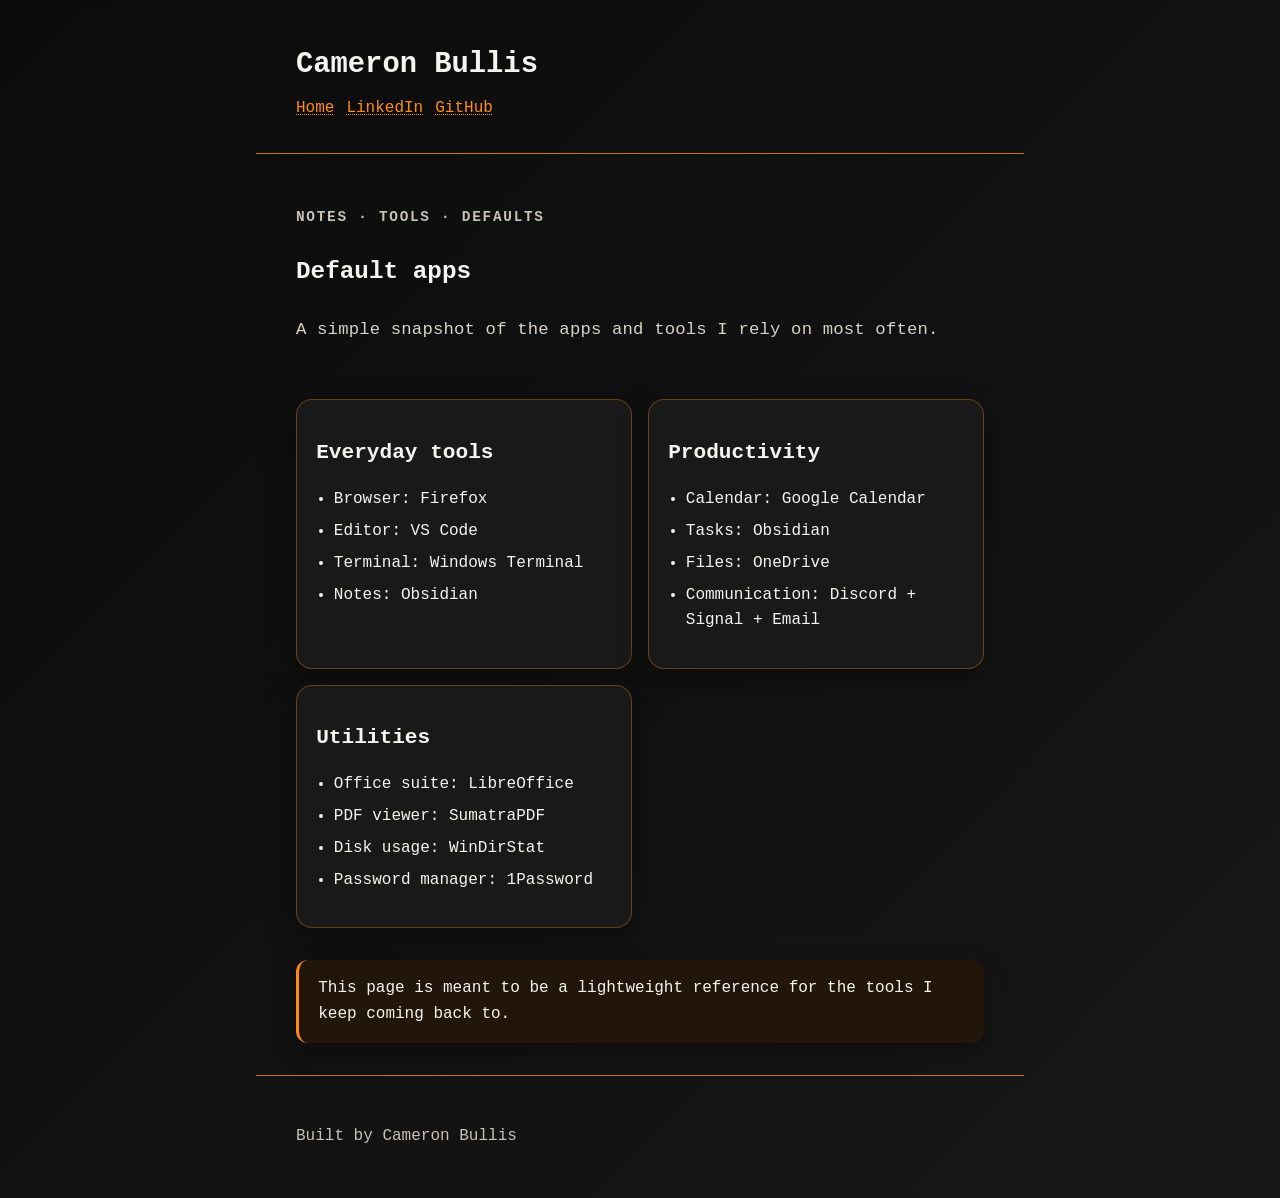
==== default-apps.html @ 653bb3a0 "Added deafult apps page, added TBD to unused placeholder links, updated URL metadata" ====
<!DOCTYPE html>
<html lang="en">
<head>
  <meta charset="utf-8">
  <meta http-equiv="X-UA-Compatible" content="IE=edge">
  <meta name="viewport" content="width=device-width, initial-scale=1, shrink-to-fit=no">
  <meta name="color-scheme" content="dark light">
  <title>Default apps — Cameron Bullis</title>
  <link rel="icon" href="data:image/svg+xml,%3Csvg xmlns='http://www.w3.org/2000/svg' viewBox='0 0 64 64'%3E%3Crect width='64' height='64' rx='14' fill='%23111111'/%3E%3Cpath d='M22 16h16c8 0 14 6 14 14s-6 14-14 14H22v-8h16c3 0 6-2 6-6s-3-6-6-6H22z' fill='%23ff7a00'/%3E%3C/svg%3E">
  <link href="assets/site_styles.css" rel="stylesheet">
  <link href="/assets/site_styles.css" rel="stylesheet">
</head>
<body>
  <a class="skip-to-content" href="#main">Skip to content</a>
  <header class="blog-header">
    <div>
      <div class="blog-name">Cameron Bullis</div>
      <nav>
        <ul>
          <li><a href="index.html">Home</a></li>
          <li><a href="https://www.linkedin.com/in/cameronbullis/">LinkedIn</a></li>
          <li><a href="https://github.com/torchsauce">GitHub</a></li>
        </ul>
      </nav>
    </div>
  </header>

  <main id="main" aria-label="Content">
    <article class="home-page">
      <section class="hero">
        <p class="eyebrow">Notes · tools · defaults</p>
        <h1>Default apps</h1>
        <p class="lead">A simple snapshot of the apps and tools I rely on most often.</p>
      </section>

      <section class="intro-grid">
        <div class="card">
          <h2>Everyday tools</h2>
          <ul class="link-list">
            <li>Browser: Firefox</li>
            <li>Editor: VS Code</li>
            <li>Terminal: Windows Terminal</li>
            <li>Notes: Obsidian</li>
          </ul>
        </div>
        <div class="card">
          <h2>Productivity</h2>
          <ul class="link-list">
            <li>Calendar: Google Calendar</li>
            <li>Tasks: Obsidian</li>
            <li>Files: OneDrive</li>
            <li>Communication: Discord + Signal + Email</li>
          </ul>
        </div>
        <div class="card">
          <h2>Utilities</h2>
          <ul class="link-list">
            <li>Office suite: LibreOffice</li>
            <li>PDF viewer: SumatraPDF</li>
            <li>Disk usage: WinDirStat</li>
            <li>Password manager: 1Password</li>
          </ul>
        </div>
      </section>

      <section class="notice">
        <p>This page is meant to be a lightweight reference for the tools I keep coming back to.</p>
      </section>
    </article>
  </main>

  <footer class="blog-footer">
    <p>Built by Cameron Bullis</p>
  </footer>
</body>
</html>
---- assets/site_styles.css ----
:root {
    color-scheme: dark;
    --base-font-size: 1em;
    --font-family: "Cascadia Code", "Cascadia", "Segoe UI", Consolas, monospace;
    --link-color: #ff8c1a;
    --link-hover-color: #ffb347;
    --link-active-color: #ff6f00;
    --link-visited-color: #ff9d3a;
    --main-bg-color: #111111;
    --main-fg-color: #f5f5f0;
    --main-metadata-color: #c7c2b8;
    --main-hr-color: #ff8c1a;
    --notice-bg: #22160a;
    --card-bg: #191919;
    --shadow-color: rgba(0, 0, 0, 0.35);
}

* {
    box-sizing: border-box;
}

html,
body {
    margin: 0;
    padding: 0;
    min-height: 100%;
}

body {
    font-family: var(--font-family);
    font-size: var(--base-font-size);
    line-height: 1.6;
    background: linear-gradient(135deg, #0b0b0b 0%, #171717 100%);
    color: var(--main-fg-color);
}

header.blog-header,
main,
footer.blog-footer {
    max-width: 48em;
    margin: 0 auto;
    padding: min(4vh, 2rem) min(5vw, 2.5rem);
    color: var(--main-fg-color);
}

header.blog-header {
    padding-top: calc(2.5vh + 1.2em);
    border-bottom: 1px solid rgba(255, 140, 26, 0.8);
}

footer.blog-footer {
    border-top: 1px solid rgba(255, 140, 26, 0.8);
    color: var(--main-metadata-color);
}

.blog-header nav ul {
    display: flex;
    flex-wrap: wrap;
    gap: 0.75rem;
    list-style: none;
    padding: 0;
    margin: 0.5rem 0 0;
}

.blog-name {
    font-size: 1.8rem;
    font-weight: 800;
}

h1 {
    font-size: 1.52em;
}

h2 {
    font-size: 1.32em;
}

a {
    color: var(--link-color);
    text-decoration: underline dotted;
    text-decoration-skip-ink: auto;
    text-decoration-thickness: 0.01em;
    text-underline-offset: 0.15em;
    transition: color 0.2s ease, text-decoration-color 0.2s ease;
}

a:hover {
    color: var(--link-hover-color);
    text-decoration: underline solid;
}

a:active {
    color: var(--link-active-color);
}

a:visited {
    color: var(--link-visited-color);
}

.skip-to-content {
    position: absolute;
    top: 0;
    left: 0;
    background: var(--main-bg-color);
    padding: 1em;
    transform: translateY(-100%);
    transition: transform 0.15s;
}

.skip-to-content:focus {
    transform: translateY(0);
}

.home-page {
    display: grid;
    gap: 1.5rem;
}

.hero {
    padding: 1.2rem 0 0.4rem;
}

.eyebrow {
    margin: 0 0 0.6rem;
    color: var(--main-metadata-color);
    font-size: 0.9rem;
    letter-spacing: 0.12em;
    text-transform: uppercase;
    font-weight: 700;
}

.lead {
    font-size: 1.08rem;
    max-width: 48rem;
    color: #d8d3c8;
    font-weight: 400;
    letter-spacing: 0.01em;
}

.hero-actions {
    display: flex;
    flex-wrap: wrap;
    gap: 0.75rem;
    margin-top: 1.25rem;
}

.button {
    display: inline-block;
    padding: 0.75rem 1rem;
    border-radius: 999px;
    text-decoration: none;
    border: 1px solid var(--main-hr-color);
    font-weight: 600;
    box-shadow: 0 8px 24px var(--shadow-color);
    background: linear-gradient(135deg, #ff8c1a 0%, #ff6f00 100%);
    color: #111111;
}

.button.primary {
    background: var(--link-color);
    color: white;
    border-color: var(--link-color);
}

.button.secondary {
    background: transparent;
    color: var(--main-fg-color);
    border-color: #ff8c1a;
}

.intro-grid {
    display: grid;
    gap: 1rem;
    grid-template-columns: repeat(auto-fit, minmax(240px, 1fr));
}

.card {
    padding: 1.1rem 1.2rem;
    border: 1px solid rgba(255, 140, 26, 0.35);
    border-radius: 1rem;
    background: var(--card-bg);
    box-shadow: 0 10px 30px var(--shadow-color);
}

.link-list {
    padding-left: 1.1rem;
}

.link-list li + li {
    margin-top: 0.4rem;
}

.section-footer {
    margin-top: 0.75rem;
    color: var(--main-metadata-color);
}

.notice {
    padding: 1rem 1.2rem;
    border-left: 3px solid var(--main-hr-color);
    background: var(--notice-bg);
    border-radius: 0.75rem;
    box-shadow: 0 8px 24px var(--shadow-color);
}

.notice p {
    margin: 0;
}

main section {
    padding: 0.5em 0;
}
---- assets/site_styles.css ----
:root {
    color-scheme: dark;
    --base-font-size: 1em;
    --font-family: "Cascadia Code", "Cascadia", "Segoe UI", Consolas, monospace;
    --link-color: #ff8c1a;
    --link-hover-color: #ffb347;
    --link-active-color: #ff6f00;
    --link-visited-color: #ff9d3a;
    --main-bg-color: #111111;
    --main-fg-color: #f5f5f0;
    --main-metadata-color: #c7c2b8;
    --main-hr-color: #ff8c1a;
    --notice-bg: #22160a;
    --card-bg: #191919;
    --shadow-color: rgba(0, 0, 0, 0.35);
}

* {
    box-sizing: border-box;
}

html,
body {
    margin: 0;
    padding: 0;
    min-height: 100%;
}

body {
    font-family: var(--font-family);
    font-size: var(--base-font-size);
    line-height: 1.6;
    background: linear-gradient(135deg, #0b0b0b 0%, #171717 100%);
    color: var(--main-fg-color);
}

header.blog-header,
main,
footer.blog-footer {
    max-width: 48em;
    margin: 0 auto;
    padding: min(4vh, 2rem) min(5vw, 2.5rem);
    color: var(--main-fg-color);
}

header.blog-header {
    padding-top: calc(2.5vh + 1.2em);
    border-bottom: 1px solid rgba(255, 140, 26, 0.8);
}

footer.blog-footer {
    border-top: 1px solid rgba(255, 140, 26, 0.8);
    color: var(--main-metadata-color);
}

.blog-header nav ul {
    display: flex;
    flex-wrap: wrap;
    gap: 0.75rem;
    list-style: none;
    padding: 0;
    margin: 0.5rem 0 0;
}

.blog-name {
    font-size: 1.8rem;
    font-weight: 800;
}

h1 {
    font-size: 1.52em;
}

h2 {
    font-size: 1.32em;
}

a {
    color: var(--link-color);
    text-decoration: underline dotted;
    text-decoration-skip-ink: auto;
    text-decoration-thickness: 0.01em;
    text-underline-offset: 0.15em;
    transition: color 0.2s ease, text-decoration-color 0.2s ease;
}

a:hover {
    color: var(--link-hover-color);
    text-decoration: underline solid;
}

a:active {
    color: var(--link-active-color);
}

a:visited {
    color: var(--link-visited-color);
}

.skip-to-content {
    position: absolute;
    top: 0;
    left: 0;
    background: var(--main-bg-color);
    padding: 1em;
    transform: translateY(-100%);
    transition: transform 0.15s;
}

.skip-to-content:focus {
    transform: translateY(0);
}

.home-page {
    display: grid;
    gap: 1.5rem;
}

.hero {
    padding: 1.2rem 0 0.4rem;
}

.eyebrow {
    margin: 0 0 0.6rem;
    color: var(--main-metadata-color);
    font-size: 0.9rem;
    letter-spacing: 0.12em;
    text-transform: uppercase;
    font-weight: 700;
}

.lead {
    font-size: 1.08rem;
    max-width: 48rem;
    color: #d8d3c8;
    font-weight: 400;
    letter-spacing: 0.01em;
}

.hero-actions {
    display: flex;
    flex-wrap: wrap;
    gap: 0.75rem;
    margin-top: 1.25rem;
}

.button {
    display: inline-block;
    padding: 0.75rem 1rem;
    border-radius: 999px;
    text-decoration: none;
    border: 1px solid var(--main-hr-color);
    font-weight: 600;
    box-shadow: 0 8px 24px var(--shadow-color);
    background: linear-gradient(135deg, #ff8c1a 0%, #ff6f00 100%);
    color: #111111;
}

.button.primary {
    background: var(--link-color);
    color: white;
    border-color: var(--link-color);
}

.button.secondary {
    background: transparent;
    color: var(--main-fg-color);
    border-color: #ff8c1a;
}

.intro-grid {
    display: grid;
    gap: 1rem;
    grid-template-columns: repeat(auto-fit, minmax(240px, 1fr));
}

.card {
    padding: 1.1rem 1.2rem;
    border: 1px solid rgba(255, 140, 26, 0.35);
    border-radius: 1rem;
    background: var(--card-bg);
    box-shadow: 0 10px 30px var(--shadow-color);
}

.link-list {
    padding-left: 1.1rem;
}

.link-list li + li {
    margin-top: 0.4rem;
}

.section-footer {
    margin-top: 0.75rem;
    color: var(--main-metadata-color);
}

.notice {
    padding: 1rem 1.2rem;
    border-left: 3px solid var(--main-hr-color);
    background: var(--notice-bg);
    border-radius: 0.75rem;
    box-shadow: 0 8px 24px var(--shadow-color);
}

.notice p {
    margin: 0;
}

main section {
    padding: 0.5em 0;
}
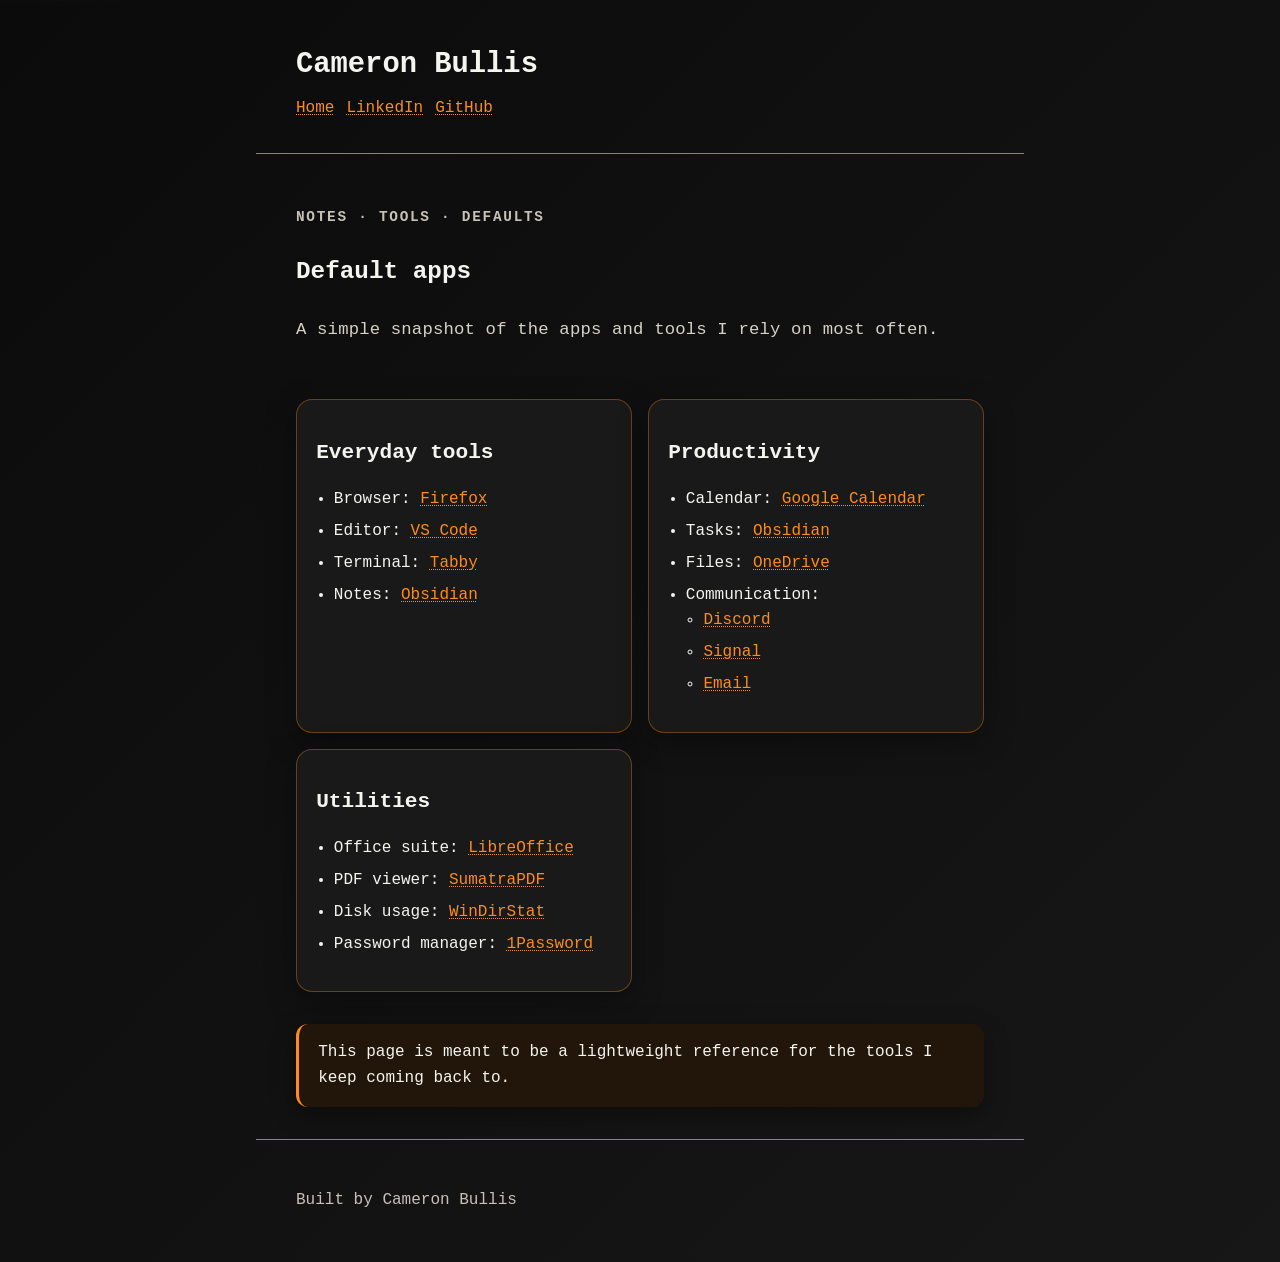
==== commit 0f206f0f: "Updated formatting for default apps page" ====
--- a/default-apps.html
+++ b/default-apps.html
@@ -19,7 +19,7 @@
         <ul>
           <li><a href="index.html">Home</a></li>
           <li><a href="https://www.linkedin.com/in/cameronbullis/">LinkedIn</a></li>
-          <li><a href="https://github.com/torchsauce">GitHub</a></li>
+          <li><a href="https://github.com/CameronBullis">GitHub</a></li>
         </ul>
       </nav>
     </div>
@@ -37,28 +37,35 @@
         <div class="card">
           <h2>Everyday tools</h2>
           <ul class="link-list">
-            <li>Browser: Firefox</li>
-            <li>Editor: VS Code</li>
-            <li>Terminal: Windows Terminal</li>
-            <li>Notes: Obsidian</li>
+            <li>Browser: <a href="https://www.mozilla.org/firefox/">Firefox</a></li>
+            <li>Editor: <a href="https://code.visualstudio.com/">VS Code</a></li>
+            <li>Terminal: <a href="https://tabby.sh/">Tabby</a></li>
+            <li>Notes: <a href="https://obsidian.md/">Obsidian</a></li>
           </ul>
         </div>
         <div class="card">
           <h2>Productivity</h2>
           <ul class="link-list">
-            <li>Calendar: Google Calendar</li>
-            <li>Tasks: Obsidian</li>
-            <li>Files: OneDrive</li>
-            <li>Communication: Discord + Signal + Email</li>
+            <li>Calendar: <a href="https://calendar.google.com/">Google Calendar</a></li>
+            <li>Tasks: <a href="https://obsidian.md/">Obsidian</a></li>
+            <li>Files: <a href="https://onedrive.live.com/">OneDrive</a></li>
+            <li>
+              Communication:
+              <ul class="link-list">
+                <li><a href="https://discord.com/">Discord</a></li>
+                <li><a href="https://signal.org/">Signal</a></li>
+                <li><a href="https://mail.google.com/">Email</a></li>
+              </ul>
+            </li>
           </ul>
         </div>
         <div class="card">
           <h2>Utilities</h2>
           <ul class="link-list">
-            <li>Office suite: LibreOffice</li>
-            <li>PDF viewer: SumatraPDF</li>
-            <li>Disk usage: WinDirStat</li>
-            <li>Password manager: 1Password</li>
+            <li>Office suite: <a href="https://www.libreoffice.org/">LibreOffice</a></li>
+            <li>PDF viewer: <a href="https://www.sumatrapdfreader.org/">SumatraPDF</a></li>
+            <li>Disk usage: <a href="https://windirstat.github.io/">WinDirStat</a></li>
+            <li>Password manager: <a href="https://1password.com/">1Password</a></li>
           </ul>
         </div>
       </section>
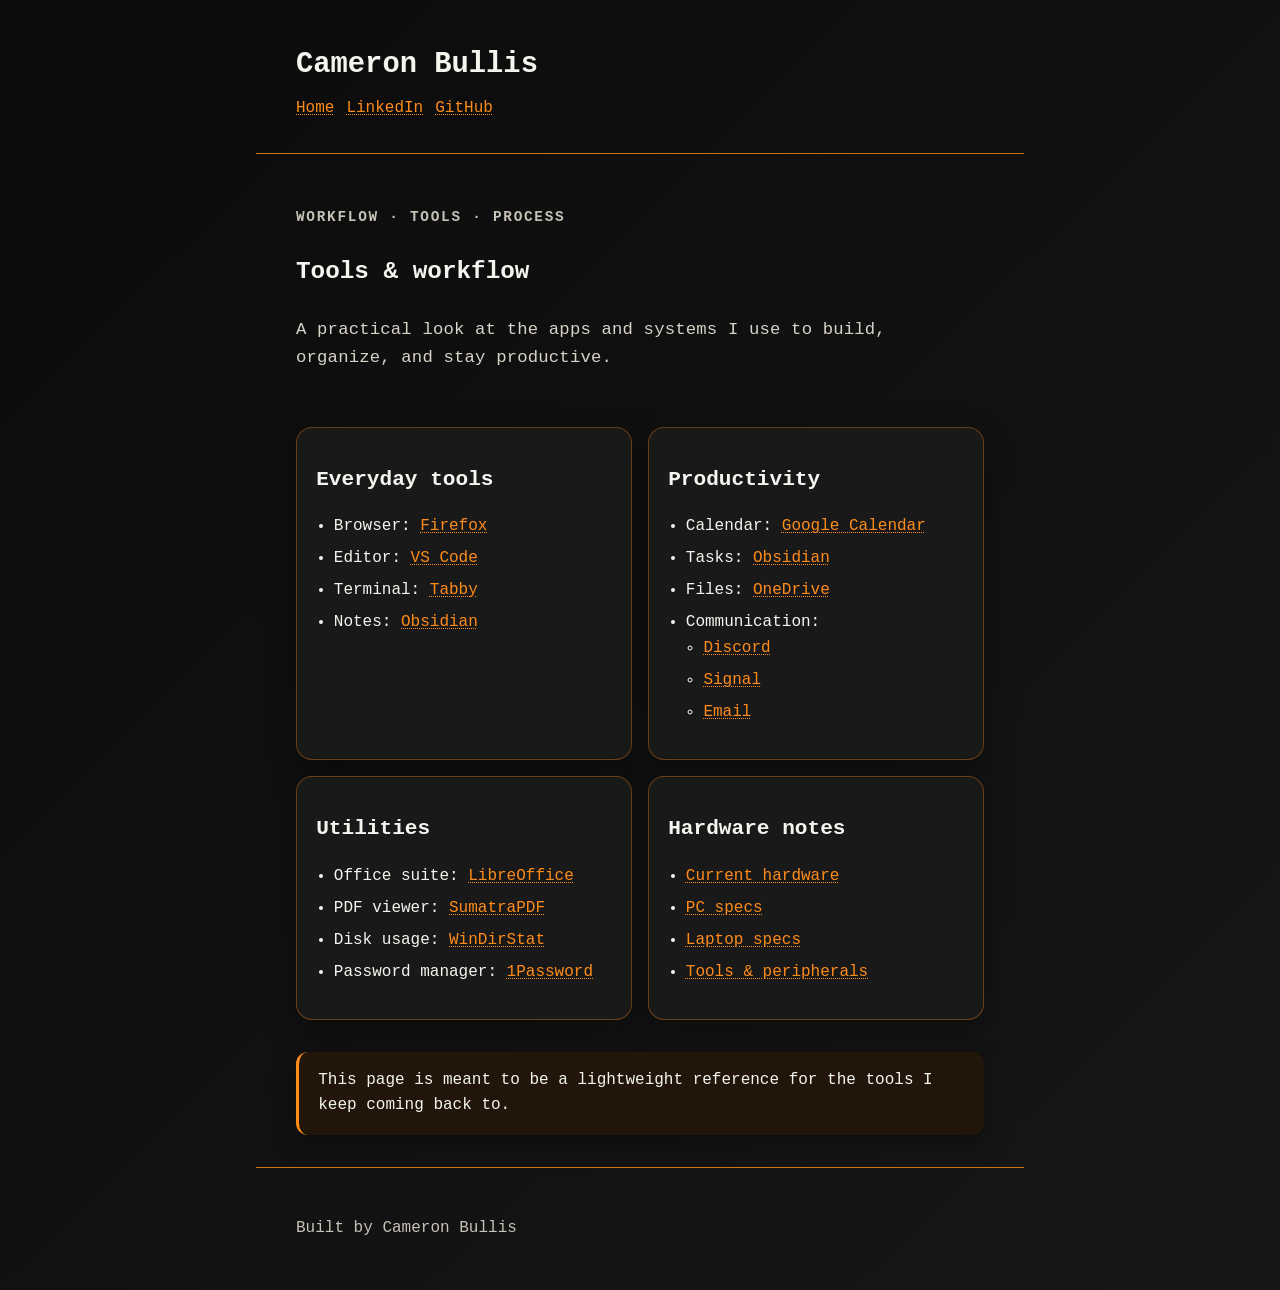
==== commit 94a98321: "Added hardware page, and refactored code" ====
--- a/default-apps.html
+++ b/default-apps.html
@@ -1,15 +1,18 @@
 <!DOCTYPE html>
 <html lang="en">
+
 <head>
   <meta charset="utf-8">
   <meta http-equiv="X-UA-Compatible" content="IE=edge">
   <meta name="viewport" content="width=device-width, initial-scale=1, shrink-to-fit=no">
   <meta name="color-scheme" content="dark light">
   <title>Default apps — Cameron Bullis</title>
-  <link rel="icon" href="data:image/svg+xml,%3Csvg xmlns='http://www.w3.org/2000/svg' viewBox='0 0 64 64'%3E%3Crect width='64' height='64' rx='14' fill='%23111111'/%3E%3Cpath d='M22 16h16c8 0 14 6 14 14s-6 14-14 14H22v-8h16c3 0 6-2 6-6s-3-6-6-6H22z' fill='%23ff7a00'/%3E%3C/svg%3E">
+  <link rel="icon"
+    href="data:image/svg+xml,%3Csvg xmlns='http://www.w3.org/2000/svg' viewBox='0 0 64 64'%3E%3Crect width='64' height='64' rx='14' fill='%23111111'/%3E%3Cpath d='M22 16h16c8 0 14 6 14 14s-6 14-14 14H22v-8h16c3 0 6-2 6-6s-3-6-6-6H22z' fill='%23ff7a00'/%3E%3C/svg%3E">
   <link href="assets/site_styles.css" rel="stylesheet">
   <link href="/assets/site_styles.css" rel="stylesheet">
 </head>
+
 <body>
   <a class="skip-to-content" href="#main">Skip to content</a>
   <header class="blog-header">
@@ -28,9 +31,9 @@
   <main id="main" aria-label="Content">
     <article class="home-page">
       <section class="hero">
-        <p class="eyebrow">Notes · tools · defaults</p>
-        <h1>Default apps</h1>
-        <p class="lead">A simple snapshot of the apps and tools I rely on most often.</p>
+        <p class="eyebrow">Workflow · tools · process</p>
+        <h1>Tools &amp; workflow</h1>
+        <p class="lead">A practical look at the apps and systems I use to build, organize, and stay productive.</p>
       </section>
 
       <section class="intro-grid">
@@ -68,6 +71,15 @@
             <li>Password manager: <a href="https://1password.com/">1Password</a></li>
           </ul>
         </div>
+        <div class="card">
+          <h2>Hardware notes</h2>
+          <ul class="link-list">
+            <li><a href="hardware.html">Current hardware</a></li>
+            <li><a href="hardware.html">PC specs</a></li>
+            <li><a href="hardware.html">Laptop specs</a></li>
+            <li><a href="hardware.html">Tools &amp; peripherals</a></li>
+          </ul>
+        </div>
       </section>
 
       <section class="notice">
@@ -80,4 +92,5 @@
     <p>Built by Cameron Bullis</p>
   </footer>
 </body>
-</html>
+
+</html>
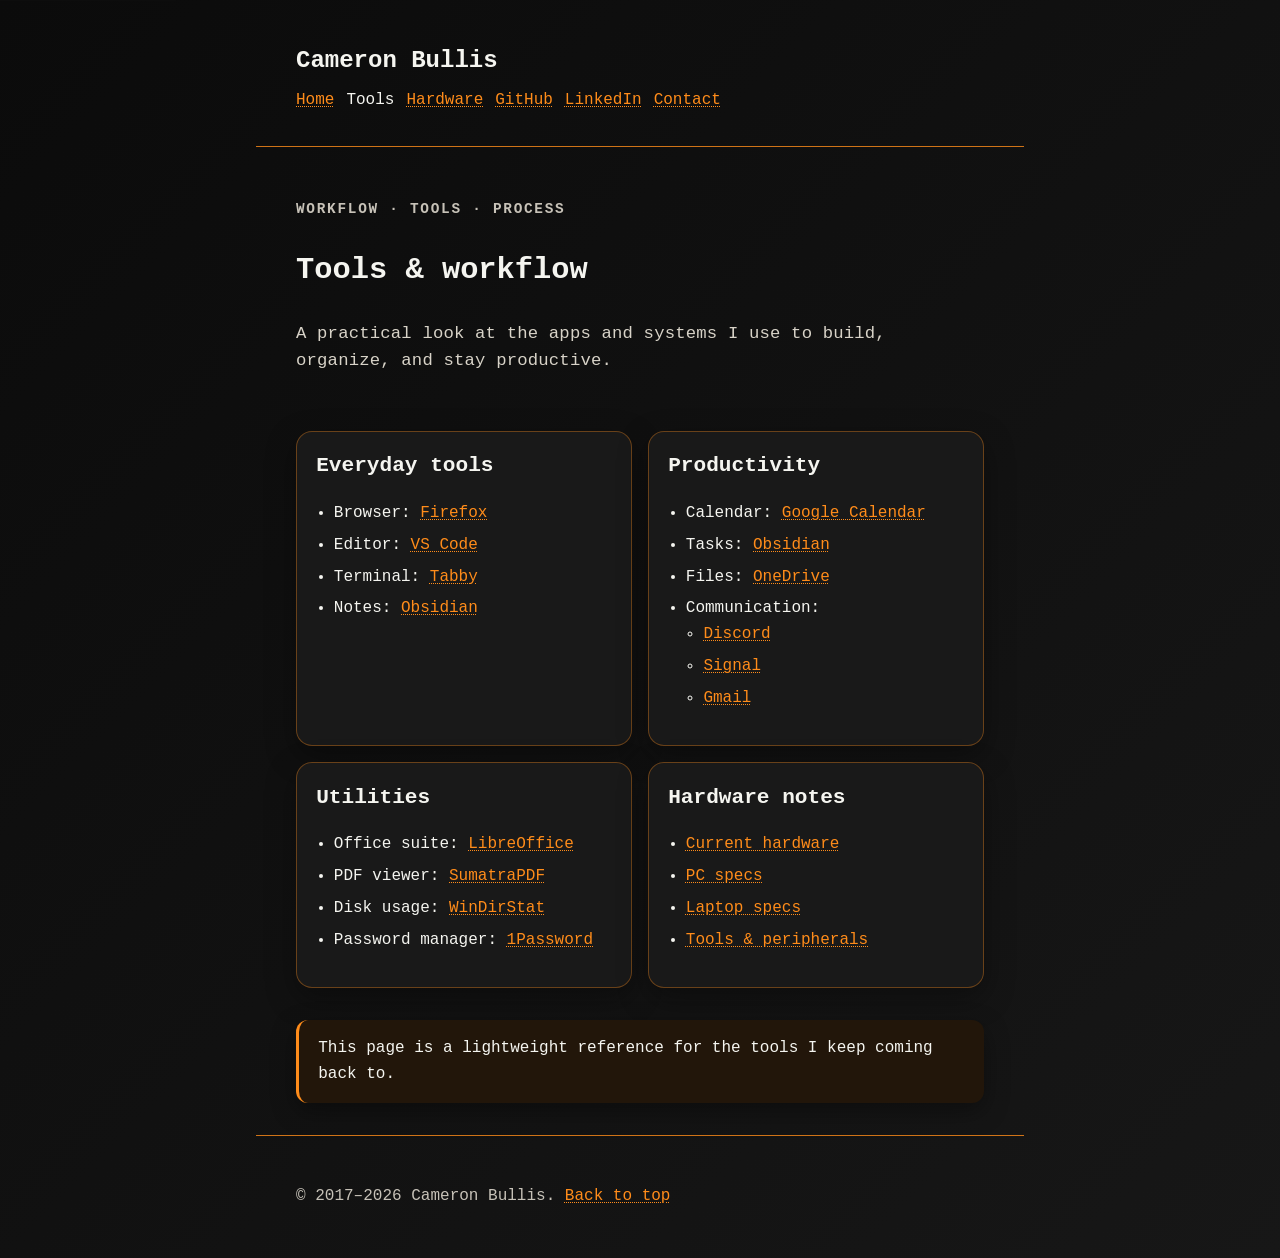
==== commit 0a724b03: "Normalize line endings to LF" ====
--- a/default-apps.html
+++ b/default-apps.html
@@ -3,33 +3,42 @@
 
 <head>
   <meta charset="utf-8">
-  <meta http-equiv="X-UA-Compatible" content="IE=edge">
-  <meta name="viewport" content="width=device-width, initial-scale=1, shrink-to-fit=no">
-  <meta name="color-scheme" content="dark light">
-  <title>Default apps — Cameron Bullis</title>
+  <meta name="viewport" content="width=device-width, initial-scale=1">
+  <meta name="color-scheme" content="dark">
+  <meta name="robots" content="noindex">
+
+  <title>Tools &amp; workflow — Cameron Bullis</title>
+  <meta name="description" content="The apps, editors, and utilities Cameron Bullis uses day to day.">
+
   <link rel="icon"
     href="data:image/svg+xml,%3Csvg xmlns='http://www.w3.org/2000/svg' viewBox='0 0 64 64'%3E%3Crect width='64' height='64' rx='14' fill='%23111111'/%3E%3Cpath d='M22 16h16c8 0 14 6 14 14s-6 14-14 14H22v-8h16c3 0 6-2 6-6s-3-6-6-6H22z' fill='%23ff7a00'/%3E%3C/svg%3E">
+
+  <link href="assets/fonts.css" rel="stylesheet">
   <link href="assets/site_styles.css" rel="stylesheet">
-  <link href="/assets/site_styles.css" rel="stylesheet">
 </head>
 
 <body>
   <a class="skip-to-content" href="#main">Skip to content</a>
+
   <header class="blog-header">
     <div>
       <div class="blog-name">Cameron Bullis</div>
-      <nav>
+      <nav aria-label="Primary">
         <ul>
           <li><a href="index.html">Home</a></li>
+          <li><a href="default-apps.html" aria-current="page">Tools</a></li>
+          <li><a href="hardware.html">Hardware</a></li>
+          <li><a href="https://github.com/CameronBullis">GitHub</a></li>
           <li><a href="https://www.linkedin.com/in/cameronbullis/">LinkedIn</a></li>
-          <li><a href="https://github.com/CameronBullis">GitHub</a></li>
+          <li><a href="mailto:cameronbullis@me.com">Contact</a></li>
         </ul>
       </nav>
     </div>
   </header>
 
-  <main id="main" aria-label="Content">
+  <main id="main">
     <article class="home-page">
+
       <section class="hero">
         <p class="eyebrow">Workflow · tools · process</p>
         <h1>Tools &amp; workflow</h1>
@@ -46,6 +55,7 @@
             <li>Notes: <a href="https://obsidian.md/">Obsidian</a></li>
           </ul>
         </div>
+
         <div class="card">
           <h2>Productivity</h2>
           <ul class="link-list">
@@ -57,11 +67,12 @@
               <ul class="link-list">
                 <li><a href="https://discord.com/">Discord</a></li>
                 <li><a href="https://signal.org/">Signal</a></li>
-                <li><a href="https://mail.google.com/">Email</a></li>
+                <li><a href="https://mail.google.com/">Gmail</a></li>
               </ul>
             </li>
           </ul>
         </div>
+
         <div class="card">
           <h2>Utilities</h2>
           <ul class="link-list">
@@ -71,6 +82,7 @@
             <li>Password manager: <a href="https://1password.com/">1Password</a></li>
           </ul>
         </div>
+
         <div class="card">
           <h2>Hardware notes</h2>
           <ul class="link-list">
@@ -83,14 +95,15 @@
       </section>
 
       <section class="notice">
-        <p>This page is meant to be a lightweight reference for the tools I keep coming back to.</p>
+        <p>This page is a lightweight reference for the tools I keep coming back to.</p>
       </section>
+
     </article>
   </main>
 
   <footer class="blog-footer">
-    <p>Built by Cameron Bullis</p>
+    <p>© 2017–2026 Cameron Bullis. <a href="#main">Back to top</a></p>
   </footer>
 </body>
 
-</html>+</html>
--- a/assets/site_styles.css
+++ b/assets/site_styles.css
@@ -1,212 +1,318 @@
+/* ==========================================================================
+   Design tokens
+   ========================================================================== */
+
 :root {
-    color-scheme: dark;
-    --base-font-size: 1em;
-    --font-family: "Cascadia Code", "Cascadia", "Segoe UI", Consolas, monospace;
-    --link-color: #ff8c1a;
-    --link-hover-color: #ffb347;
-    --link-active-color: #ff6f00;
-    --link-visited-color: #ff9d3a;
-    --main-bg-color: #111111;
-    --main-fg-color: #f5f5f0;
-    --main-metadata-color: #c7c2b8;
-    --main-hr-color: #ff8c1a;
-    --notice-bg: #22160a;
-    --card-bg: #191919;
-    --shadow-color: rgba(0, 0, 0, 0.35);
-}
-
-* {
-    box-sizing: border-box;
+  color-scheme: dark;
+
+  --base-font-size: 1em;
+  --font-family: "Cascadia Code", "Cascadia", "Segoe UI", Consolas, monospace;
+
+  /* Brand orange, and the alpha variants derived from it */
+  --accent: #ff8c1a;
+  --accent-strong: #ff6f00;
+  --accent-soft: rgba(255, 140, 26, 0.35);
+  --accent-line: rgba(255, 140, 26, 0.8);
+
+  --link-color: var(--accent);
+  --link-hover-color: #ffb347;
+  --link-active-color: var(--accent-strong);
+  --link-visited-color: #ff9d3a;
+
+  --main-bg-color: #111111;
+  --main-bg-gradient: linear-gradient(135deg, #0b0b0b 0%, #171717 100%);
+  --main-fg-color: #f5f5f0;
+  --main-metadata-color: #c7c2b8;
+  --lead-color: #d8d3c8;
+  --main-hr-color: var(--accent);
+
+  --notice-bg: #22160a;
+  --card-bg: #191919;
+  --shadow-color: rgba(0, 0, 0, 0.35);
+
+  /* Text that sits on top of an orange fill. Dark-on-orange is ~8:1;
+     white-on-orange is ~2.3:1 and fails WCAG AA. */
+  --on-accent: #111111;
+}
+
+/* ==========================================================================
+   Base
+   ========================================================================== */
+
+*,
+*::before,
+*::after {
+  box-sizing: border-box;
 }
 
 html,
 body {
-    margin: 0;
-    padding: 0;
-    min-height: 100%;
+  margin: 0;
+  padding: 0;
+  min-height: 100%;
 }
 
 body {
-    font-family: var(--font-family);
-    font-size: var(--base-font-size);
-    line-height: 1.6;
-    background: linear-gradient(135deg, #0b0b0b 0%, #171717 100%);
-    color: var(--main-fg-color);
-}
+  font-family: var(--font-family);
+  font-size: var(--base-font-size);
+  line-height: 1.6;
+  background: var(--main-bg-gradient);
+  color: var(--main-fg-color);
+}
+
+/* ==========================================================================
+   Layout
+   ========================================================================== */
 
 header.blog-header,
 main,
 footer.blog-footer {
-    max-width: 48em;
-    margin: 0 auto;
-    padding: min(4vh, 2rem) min(5vw, 2.5rem);
-    color: var(--main-fg-color);
+  max-width: 48em;
+  margin: 0 auto;
+  padding: min(4vh, 2rem) min(5vw, 2.5rem);
+  color: var(--main-fg-color);
 }
 
 header.blog-header {
-    padding-top: calc(2.5vh + 1.2em);
-    border-bottom: 1px solid rgba(255, 140, 26, 0.8);
+  padding-top: calc(2.5vh + 1.2em);
+  border-bottom: 1px solid var(--accent-line);
 }
 
 footer.blog-footer {
-    border-top: 1px solid rgba(255, 140, 26, 0.8);
-    color: var(--main-metadata-color);
+  border-top: 1px solid var(--accent-line);
+  color: var(--main-metadata-color);
+}
+
+main section {
+  padding: 0.5em 0;
+}
+
+/* ==========================================================================
+   Header / navigation
+   ========================================================================== */
+
+.blog-name {
+  font-size: 1.5rem;
+  font-weight: 800;
 }
 
 .blog-header nav ul {
-    display: flex;
-    flex-wrap: wrap;
-    gap: 0.75rem;
-    list-style: none;
-    padding: 0;
-    margin: 0.5rem 0 0;
-}
-
-.blog-name {
-    font-size: 1.8rem;
-    font-weight: 800;
-}
+  display: flex;
+  flex-wrap: wrap;
+  gap: 0.75rem;
+  list-style: none;
+  padding: 0;
+  margin: 0.5rem 0 0;
+}
+
+.blog-header nav [aria-current="page"] {
+  color: var(--main-fg-color);
+  text-decoration: none;
+}
+
+/* ==========================================================================
+   Typography
+   ========================================================================== */
 
 h1 {
-    font-size: 1.52em;
+  font-size: 1.9em;
+  line-height: 1.25;
 }
 
 h2 {
-    font-size: 1.32em;
-}
+  font-size: 1.32em;
+}
+
+/* ==========================================================================
+   Links — must stay in LVHA order ("LoVe HAte").
+   These selectors have equal specificity, so source order decides the winner.
+   Putting :visited after :hover would stop visited links from reacting to hover.
+   ========================================================================== */
 
 a {
-    color: var(--link-color);
-    text-decoration: underline dotted;
-    text-decoration-skip-ink: auto;
-    text-decoration-thickness: 0.01em;
-    text-underline-offset: 0.15em;
-    transition: color 0.2s ease, text-decoration-color 0.2s ease;
+  color: var(--link-color);
+  text-decoration: underline dotted;
+  text-decoration-skip-ink: auto;
+  text-decoration-thickness: 0.06em;
+  text-underline-offset: 0.15em;
+  transition: color 0.2s ease, text-decoration-color 0.2s ease;
+}
+
+a:visited {
+  color: var(--link-visited-color);
 }
 
 a:hover {
-    color: var(--link-hover-color);
-    text-decoration: underline solid;
+  color: var(--link-hover-color);
+  text-decoration: underline solid;
 }
 
 a:active {
-    color: var(--link-active-color);
-}
-
-a:visited {
-    color: var(--link-visited-color);
+  color: var(--link-active-color);
+}
+
+/* ==========================================================================
+   Focus
+   ========================================================================== */
+
+:focus-visible {
+  outline: 2px solid var(--link-hover-color);
+  outline-offset: 2px;
+  border-radius: 2px;
 }
 
 .skip-to-content {
-    position: absolute;
-    top: 0;
-    left: 0;
-    background: var(--main-bg-color);
-    padding: 1em;
-    transform: translateY(-100%);
-    transition: transform 0.15s;
+  position: absolute;
+  top: 0;
+  left: 0;
+  background: var(--main-bg-color);
+  padding: 1em;
+  transform: translateY(-100%);
+  transition: transform 0.15s;
+  z-index: 10;
 }
 
 .skip-to-content:focus {
-    transform: translateY(0);
-}
+  transform: translateY(0);
+}
+
+/* ==========================================================================
+   Home / page shell
+   ========================================================================== */
 
 .home-page {
-    display: grid;
-    gap: 1.5rem;
+  display: grid;
+  gap: 1.5rem;
 }
 
 .hero {
-    padding: 1.2rem 0 0.4rem;
+  padding: 1.2rem 0 0.4rem;
 }
 
 .eyebrow {
-    margin: 0 0 0.6rem;
-    color: var(--main-metadata-color);
-    font-size: 0.9rem;
-    letter-spacing: 0.12em;
-    text-transform: uppercase;
-    font-weight: 700;
+  margin: 0 0 0.6rem;
+  color: var(--main-metadata-color);
+  font-size: 0.9rem;
+  letter-spacing: 0.12em;
+  text-transform: uppercase;
+  font-weight: 700;
 }
 
 .lead {
-    font-size: 1.08rem;
-    max-width: 48rem;
-    color: #d8d3c8;
-    font-weight: 400;
-    letter-spacing: 0.01em;
-}
+  font-size: 1.08rem;
+  max-width: 48rem;
+  color: var(--lead-color);
+  font-weight: 400;
+  letter-spacing: 0.01em;
+}
+
+/* ==========================================================================
+   Buttons
+   ========================================================================== */
 
 .hero-actions {
-    display: flex;
-    flex-wrap: wrap;
-    gap: 0.75rem;
-    margin-top: 1.25rem;
+  display: flex;
+  flex-wrap: wrap;
+  gap: 0.75rem;
+  margin-top: 1.25rem;
 }
 
 .button {
-    display: inline-block;
-    padding: 0.75rem 1rem;
-    border-radius: 999px;
-    text-decoration: none;
-    border: 1px solid var(--main-hr-color);
-    font-weight: 600;
-    box-shadow: 0 8px 24px var(--shadow-color);
-    background: linear-gradient(135deg, #ff8c1a 0%, #ff6f00 100%);
-    color: #111111;
+  display: inline-block;
+  padding: 0.75rem 1rem;
+  border-radius: 999px;
+  text-decoration: none;
+  border: 1px solid var(--main-hr-color);
+  font-weight: 600;
+  box-shadow: 0 8px 24px var(--shadow-color);
+  background: linear-gradient(135deg, var(--accent) 0%, var(--accent-strong) 100%);
+  color: var(--on-accent);
+}
+
+.button:visited {
+  color: var(--on-accent);
 }
 
 .button.primary {
-    background: var(--link-color);
-    color: white;
-    border-color: var(--link-color);
+  background: var(--link-color);
+  color: var(--on-accent);
+  border-color: var(--link-color);
+}
+
+.button.primary:visited {
+  color: var(--on-accent);
 }
 
 .button.secondary {
-    background: transparent;
-    color: var(--main-fg-color);
-    border-color: #ff8c1a;
-}
+  background: transparent;
+  color: var(--main-fg-color);
+  border-color: var(--accent);
+}
+
+.button.secondary:visited {
+  color: var(--main-fg-color);
+}
+
+.button:hover {
+  filter: brightness(1.08);
+}
+
+/* ==========================================================================
+   Cards, lists, notices
+   ========================================================================== */
 
 .intro-grid {
-    display: grid;
-    gap: 1rem;
-    grid-template-columns: repeat(auto-fit, minmax(240px, 1fr));
+  display: grid;
+  gap: 1rem;
+  grid-template-columns: repeat(auto-fit, minmax(240px, 1fr));
 }
 
 .card {
-    padding: 1.1rem 1.2rem;
-    border: 1px solid rgba(255, 140, 26, 0.35);
-    border-radius: 1rem;
-    background: var(--card-bg);
-    box-shadow: 0 10px 30px var(--shadow-color);
+  padding: 1.1rem 1.2rem;
+  border: 1px solid var(--accent-soft);
+  border-radius: 1rem;
+  background: var(--card-bg);
+  box-shadow: 0 10px 30px var(--shadow-color);
+}
+
+.card h2 {
+  margin-top: 0;
 }
 
 .link-list {
-    padding-left: 1.1rem;
+  padding-left: 1.1rem;
 }
 
 .link-list li + li {
-    margin-top: 0.4rem;
+  margin-top: 0.4rem;
 }
 
 .section-footer {
-    margin-top: 0.75rem;
-    color: var(--main-metadata-color);
+  margin-top: 0.75rem;
+  color: var(--main-metadata-color);
 }
 
 .notice {
-    padding: 1rem 1.2rem;
-    border-left: 3px solid var(--main-hr-color);
-    background: var(--notice-bg);
-    border-radius: 0.75rem;
-    box-shadow: 0 8px 24px var(--shadow-color);
+  padding: 1rem 1.2rem;
+  border-left: 3px solid var(--main-hr-color);
+  background: var(--notice-bg);
+  border-radius: 0.75rem;
+  box-shadow: 0 8px 24px var(--shadow-color);
 }
 
 .notice p {
-    margin: 0;
-}
-
-main section {
-    padding: 0.5em 0;
-}
+  margin: 0;
+}
+
+/* ==========================================================================
+   Motion
+   ========================================================================== */
+
+@media (prefers-reduced-motion: reduce) {
+  *,
+  *::before,
+  *::after {
+    transition-duration: 0.01ms !important;
+    animation-duration: 0.01ms !important;
+  }
+}
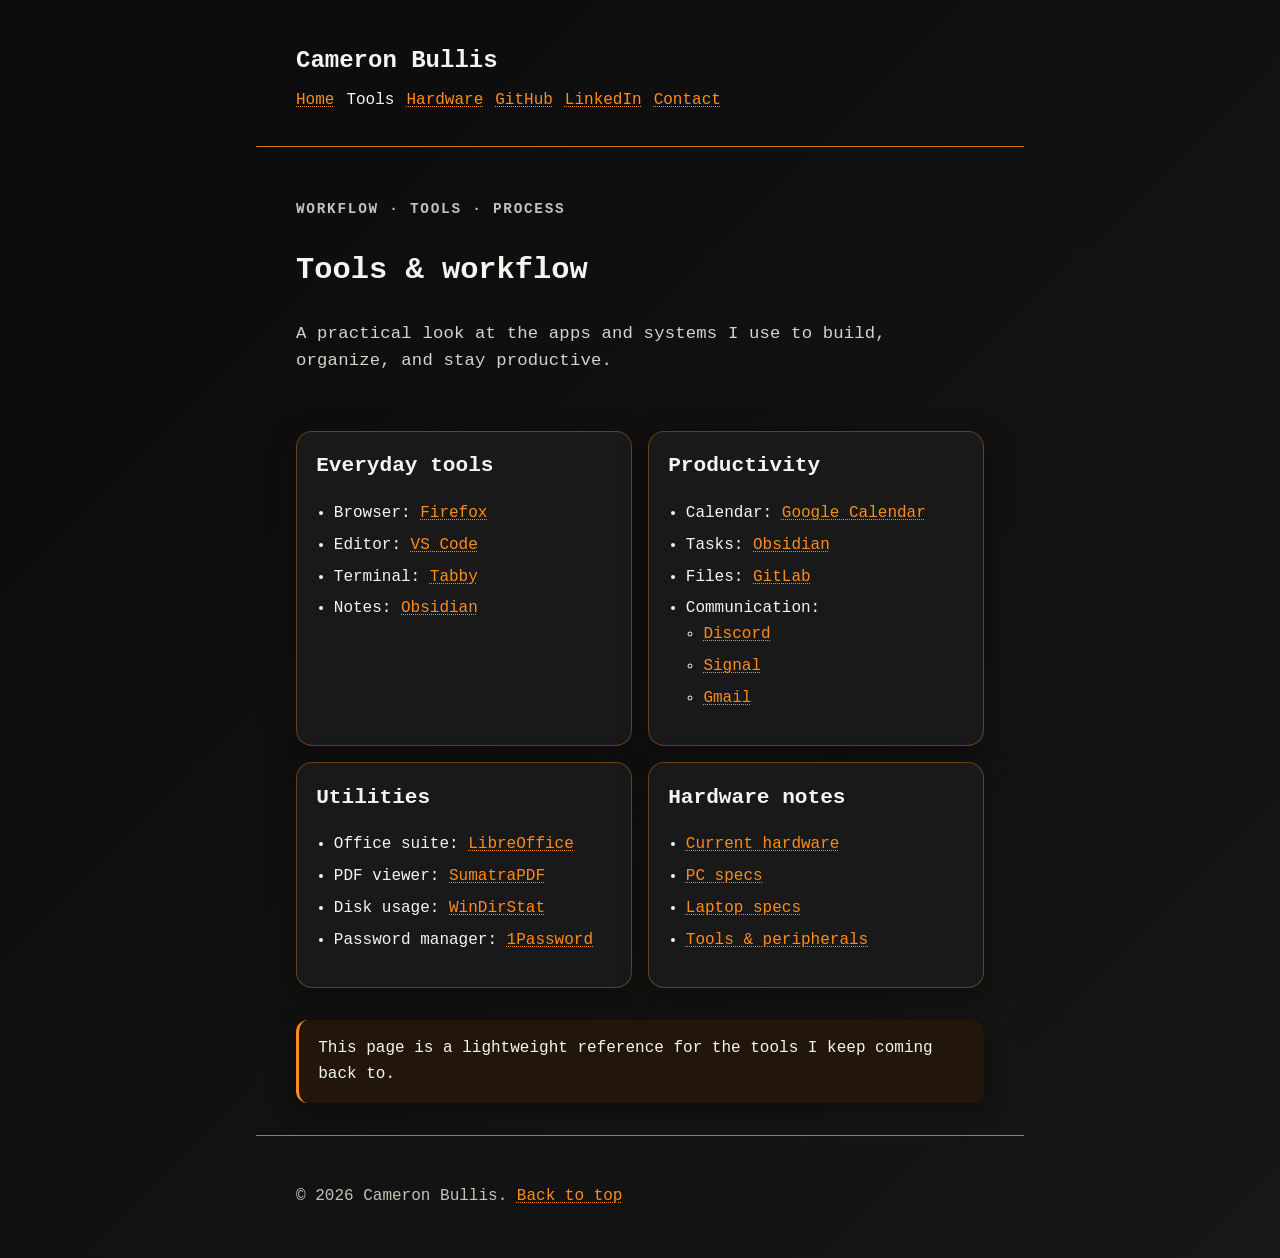
==== commit b648e374: "Major overhaul, pre-release 1" ====
--- a/default-apps.html
+++ b/default-apps.html
@@ -61,7 +61,7 @@
           <ul class="link-list">
             <li>Calendar: <a href="https://calendar.google.com/">Google Calendar</a></li>
             <li>Tasks: <a href="https://obsidian.md/">Obsidian</a></li>
-            <li>Files: <a href="https://onedrive.live.com/">OneDrive</a></li>
+            <li>Files: <a href="https://gitlab.com/">GitLab</a></li>
             <li>
               Communication:
               <ul class="link-list">
@@ -102,7 +102,7 @@
   </main>
 
   <footer class="blog-footer">
-    <p>© 2017–2026 Cameron Bullis. <a href="#main">Back to top</a></p>
+    <p>© 2026 Cameron Bullis. <a href="#main">Back to top</a></p>
   </footer>
 </body>
 
